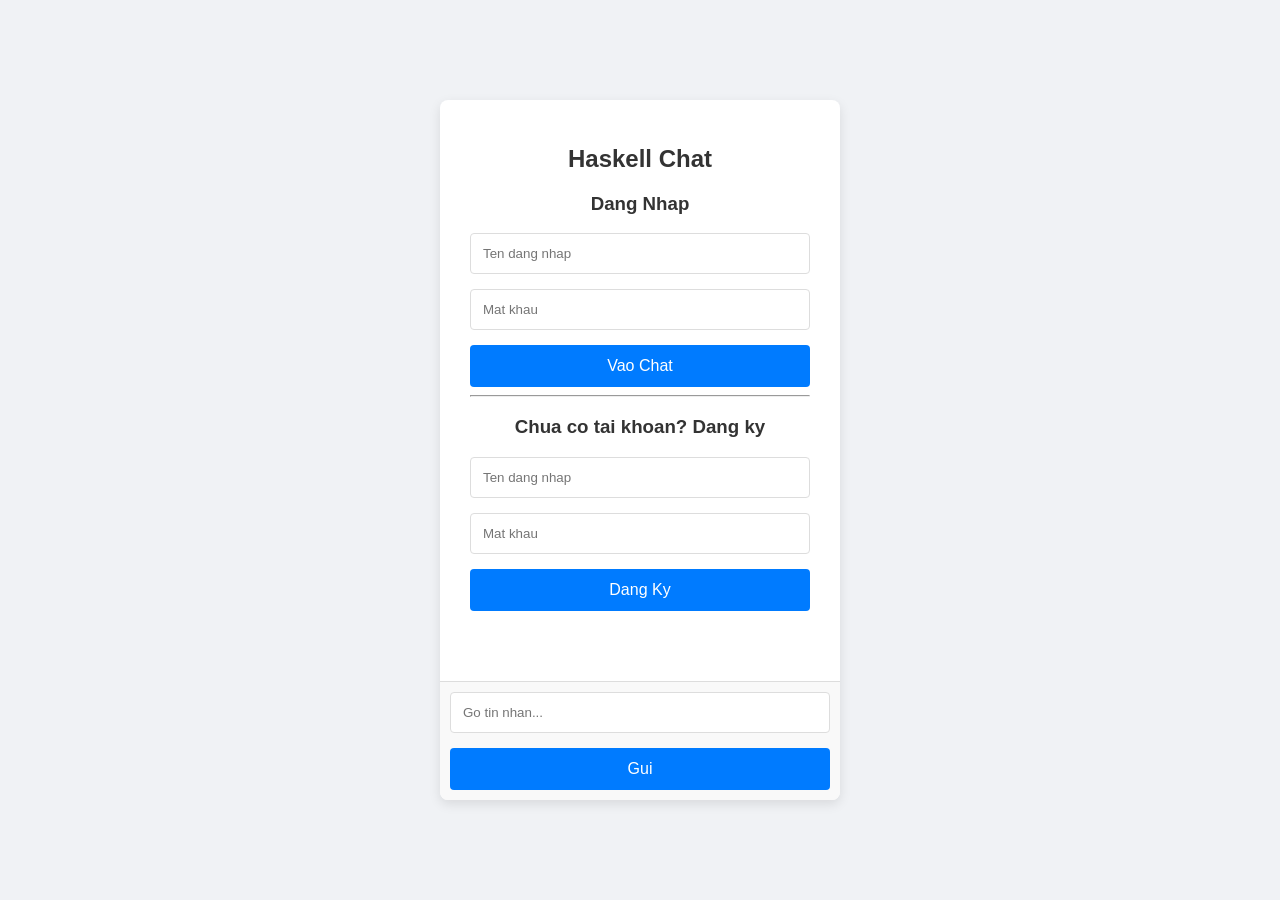
==== static/index.html @ 8023cfd8 "Feat: Hoan thanh ung dung chat web voi database va xac thuc" ====
<!DOCTYPE html>
<html lang="vi">
<head>
    <meta charset="UTF-8">
    <title>Haskell Chat Room</title>
    <link rel="stylesheet" href="style.css">
</head>
<body>
    
    <div id="app-container">
        <div id="login-screen">
            <h2>Haskell Chat</h2>
            <div id="login-form">
                <h3>Dang Nhap</h3>
                <input type="text" id="login-user" placeholder="Ten dang nhap">
                <input type="password" id="login-pass" placeholder="Mat khau">
                <button id="login-btn">Vao Chat</button>
            </div>
            <hr>
            <div id="register-form">
                <h3>Chua co tai khoan? Dang ky</h3>
                <input type="text" id="reg-user" placeholder="Ten dang nhap">
                <input type="password" id="reg-pass" placeholder="Mat khau">
                <button id="reg-btn">Dang Ky</button>
            </div>
            <p id="auth-error"></p>
        </div>

        <div id="chat-screen" class="hidden">
            <div id="chat-box">
                </div>
            <div id="input-area">
                <input type="text" id="message-input" placeholder="Go tin nhan...">
                <button id="send-btn">Gui</button>
            </div>
        </div>
    </div>

    <script src="app.js"></script>
</body>
</html>
---- static/style.css ----
/* static/style.css */
body {
    font-family: Arial, sans-serif;
    background-color: #f0f2f5;
    display: flex;
    justify-content: center;
    align-items: center;
    height: 100vh;
    margin: 0;
}

/* --- Trang Dang Nhap / Dang Ky --- */
#app-container {
    width: 400px;
    background: #fff;
    border-radius: 8px;
    box-shadow: 0 4px 12px rgba(0,0,0,0.1);
    overflow: hidden;
}

#login-screen {
    padding: 25px 30px;
}

h2, h3 {
    text-align: center;
    color: #333;
}

input[type="text"], input[type="password"] {
    width: 100%;
    padding: 12px;
    margin-bottom: 15px;
    border: 1px solid #ddd;
    border-radius: 4px;
    box-sizing: border-box;
}

button {
    width: 100%;
    padding: 12px;
    background-color: #007bff;
    color: white;
    border: none;
    border-radius: 4px;
    cursor: pointer;
    font-size: 16px;
}

button:hover {
    background-color: #0056b3;
}

#auth-error {
    color: red;
    text-align: center;
    margin-top: 10px;
    min-height: 1.2em;
}

.auth-link {
    text-align: center;
    margin-top: 15px;
}

/* --- Trang Chat --- */
#chat-container {
    display: flex;
    width: 800px;
    height: 600px;
    background: #fff;
    border-radius: 8px;
    box-shadow: 0 4px 12px rgba(0,0,0,0.1);
    overflow: hidden;
}

#sidebar {
    width: 200px;
    border-right: 1px solid #ddd;
    display: flex;
    flex-direction: column;
    background-color: #f9f9f9;
}

#sidebar h3 {
    font-size: 16px;
    padding: 15px;
    margin: 0;
    border-bottom: 1px solid #ddd;
}

#user-search {
    padding: 10px;
    margin: 10px;
    border: 1px solid #ddd;
    border-radius: 4px;
    width: auto;
}

#user-list {
    list-style-type: none;
    padding: 0;
    margin: 0;
    overflow-y: auto;
    flex-grow: 1;
}

#user-list li {
    padding: 12px 15px;
    cursor: pointer;
    border-bottom: 1px solid #eee;
}

#user-list li:hover {
    background-color: #e9e9e9;
}

#user-list li.active {
    background-color: #007bff;
    color: white;
    font-weight: bold;
}

#main-chat {
    flex-grow: 1;
    display: flex;
    flex-direction: column;
}

#chat-box-wrapper {
    flex-grow: 1;
    overflow-y: auto;
    padding: 15px;
}

#chat-box .message, #chat-box .private, #chat-box .info {
    margin-bottom: 10px;
}
#chat-box .sender {
    font-weight: bold;
    color: #0056b3;
}
#chat-box .info {
    font-style: italic;
    color: #777;
    text-align: center;
}
#chat-box .private {
    color: #555;
    background-color: #f0f8ff; /* Mau nen nhe cho tin nhan rieng */
    padding: 5px 8px;
    border-radius: 4px;
}

#input-area {
    padding: 10px;
    border-top: 1px solid #ddd;
    background-color: #f9f9f9;
}

#chat-target {
    font-size: 12px;
    color: #555;
    margin-bottom: 5px;
}

#input-area-controls {
    display: flex;
}

#message-input {
    flex-grow: 1;
    margin-right: 10px;
}
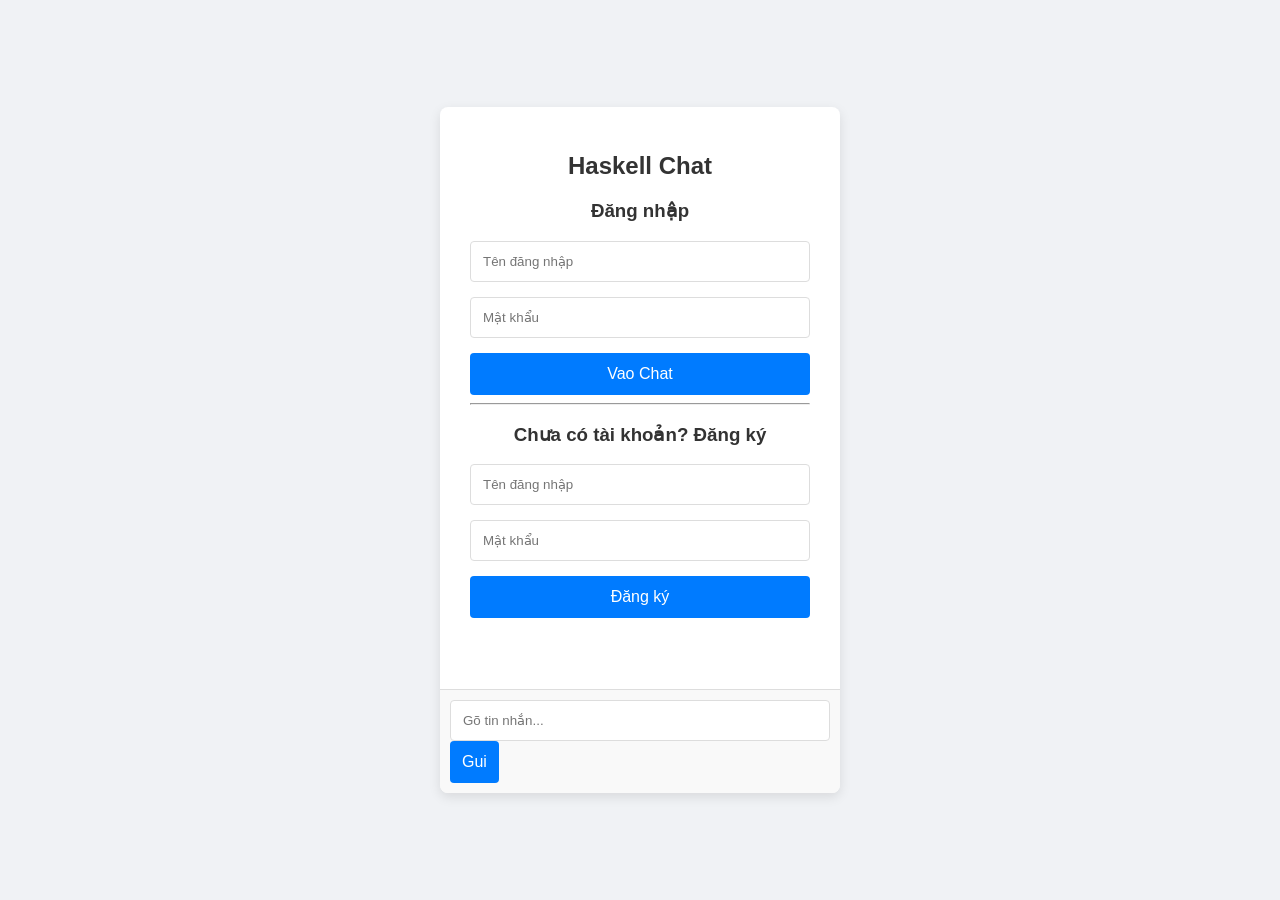
==== commit 3944e87b: "Fix: Sua loi hien thi ten va noi dung chat (loi chi F va ky tu dau)" ====
--- a/static/index.html
+++ b/static/index.html
@@ -11,17 +11,17 @@
         <div id="login-screen">
             <h2>Haskell Chat</h2>
             <div id="login-form">
-                <h3>Dang Nhap</h3>
-                <input type="text" id="login-user" placeholder="Ten dang nhap">
-                <input type="password" id="login-pass" placeholder="Mat khau">
+                <h3>Đăng nhập</h3>
+                <input type="text" id="login-user" placeholder="Tên đăng nhập">
+                <input type="password" id="login-pass" placeholder="Mật khẩu">
                 <button id="login-btn">Vao Chat</button>
             </div>
             <hr>
             <div id="register-form">
-                <h3>Chua co tai khoan? Dang ky</h3>
-                <input type="text" id="reg-user" placeholder="Ten dang nhap">
-                <input type="password" id="reg-pass" placeholder="Mat khau">
-                <button id="reg-btn">Dang Ky</button>
+                <h3>Chưa có tài khoản? Đăng ký</h3>
+                <input type="text" id="reg-user" placeholder="Tên đăng nhập">
+                <input type="password" id="reg-pass" placeholder="Mật khẩu">
+                <button id="reg-btn">Đăng ký</button>
             </div>
             <p id="auth-error"></p>
         </div>
@@ -30,7 +30,7 @@
             <div id="chat-box">
                 </div>
             <div id="input-area">
-                <input type="text" id="message-input" placeholder="Go tin nhan...">
+                <input type="text" id="message-input" placeholder="Gõ tin nhắn...">
                 <button id="send-btn">Gui</button>
             </div>
         </div>
--- a/static/style.css
+++ b/static/style.css
@@ -1,4 +1,3 @@
-/* static/style.css */
 body {
     font-family: Arial, sans-serif;
     background-color: #f0f2f5;
@@ -9,7 +8,6 @@
     margin: 0;
 }
 
-/* --- Trang Dang Nhap / Dang Ky --- */
 #app-container {
     width: 400px;
     background: #fff;
@@ -45,6 +43,7 @@
     border-radius: 4px;
     cursor: pointer;
     font-size: 16px;
+    box-sizing: border-box;
 }
 
 button:hover {
@@ -63,7 +62,6 @@
     margin-top: 15px;
 }
 
-/* --- Trang Chat --- */
 #chat-container {
     display: flex;
     width: 800px;
@@ -133,7 +131,7 @@
     padding: 15px;
 }
 
-#chat-box .message, #chat-box .private, #chat-box .info {
+#chat-box .message, #chat-box .private, #chat-box .info, #chat-box .private-self {
     margin-bottom: 10px;
 }
 #chat-box .sender {
@@ -146,10 +144,23 @@
     text-align: center;
 }
 #chat-box .private {
-    color: #555;
-    background-color: #f0f8ff; /* Mau nen nhe cho tin nhan rieng */
+    color: #4B0082;
+    background-color: #E6E6FA;
     padding: 5px 8px;
     border-radius: 4px;
+    border-left: 3px solid #4B0082;
+}
+#chat-box .private-self {
+    color: #006400;
+    background-color: #F0FFF0;
+    padding: 5px 8px;
+    border-radius: 4px;
+    border-left: 3px solid #006400;
+}
+#chat-box .file-link {
+    font-weight: bold;
+    color: #0056b3;
+    text-decoration: underline;
 }
 
 #input-area {
@@ -164,11 +175,35 @@
     margin-bottom: 5px;
 }
 
-#input-area-controls {
-    display: flex;
+#input-controls {
+    display: flex;
+    align-items: center; 
+}
+
+#upload-label-btn {
+    padding: 12px 15px;
+    margin-right: 10px; 
+    background-color: #6c757d;
+    color: white;
+    border: none;
+    border-radius: 4px;
+    cursor: pointer;
+    font-size: 16px;
+    font-weight: bold;
+    box-sizing: border-box;
+}
+#upload-label-btn:hover {
+    background-color: #5a6268;
 }
 
 #message-input {
-    flex-grow: 1;
-    margin-right: 10px;
+    flex-grow: 1;      
+    margin-right: 10px; 
+    padding: 12px;
+    margin-bottom: 0;
+}
+
+#send-btn {
+    width: auto;
+    padding: 12px;
 }
